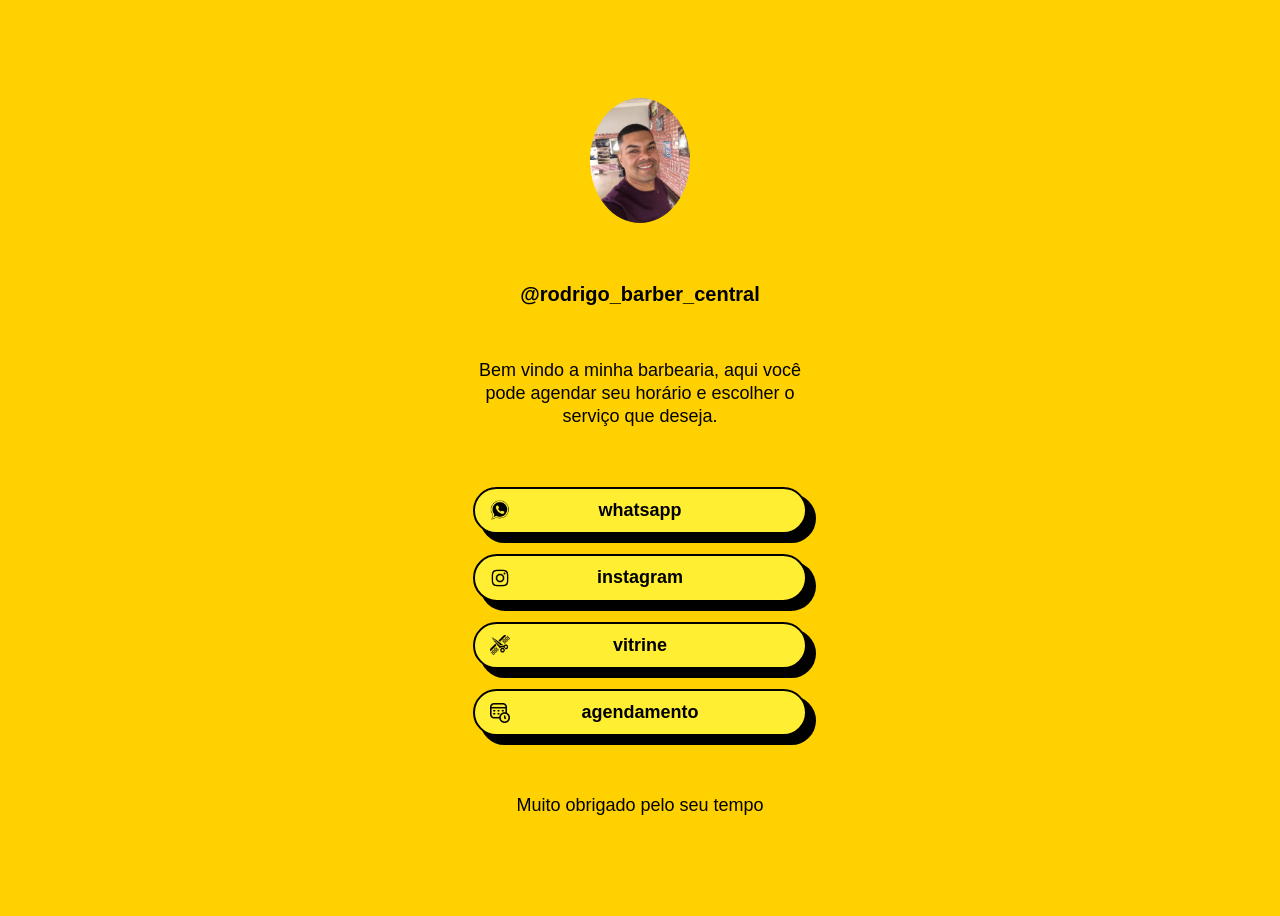
==== index.html @ ecd84998 "Acrescentei uma página de formulário" ====
<!DOCTYPE html>
<html lang="PT-BR">
<head>
    <meta charset="UTF-8">
    <meta name="viewport" content="width=device-width, initial-scale=1.0">
    <title>Protótipo de software de barbearia</title>
    <link rel="stylesheet" href="style.css">
</head>
<body>

    <header>
        <div class="container">
            <div class="avatar">
                <figure>
                    <img src="assets/Cidao.jpeg" alt="Foto do Cidão">
                </figure>
            </div>

            <div>
                <h1>@rodrigo_barber_central</h1>
            </div>

            <div>
                <p>Bem vindo a minha barbearia, aqui você pode agendar seu horário e escolher o serviço que deseja. 
                </p>
            </div>

        </div>
    </header>

    <main>
        <div class="container">
            <div class="links">
                <a href="https://wa.me/5519994191975" class="whatsapp">whatsapp</a>
                <a href="https://www.instagram.com/rodrigo_barber_central/" class="instagram">instagram</a>
                <a href="#" class="vitrine">vitrine</a>
                <a href="agendamento.html" class="agendamento">agendamento</a>
            </div>
        </div>
    </main>

   

    <footer>
        <div class="container">
            <p>Muito obrigado pelo seu tempo</p>
        </div>
    </footer>
    
</body>
</html>
---- style.css ----
body{
    font-family: "Bartonis Two Demo", sans-serif;
    background-color: #ffd100;
    font-size: 18px;
    line-height: 1.3;
}

.avatar img{
    width: 100px;
    border-radius: 100%;
}

.container{
    width: 334px;
    margin: 0 auto;
}

header{
    padding: 40px 0;
}

header h1{
    font-size: 20px;
    font-weight: 700;
}

header .container{
    display: flex;
    flex-direction: column;
    gap: 20px;
    align-items: center;
    text-align: center;
}

.links{
    display: flex;
    flex-direction: column;
    gap: 20px;
}

.links a{
    font-weight: 600;
    text-decoration: none;
    color: #000;
    text-align: center;
    border: 2px solid black;
    border-radius: 40px;
    padding: 10px;
    background-color: #ffee32;
    -webkit-box-shadow: 6px 6px 0px 1px #000;
    box-shadow: 8px 8px 0px 1px #000;
}

.links a{
    background-repeat: no-repeat;
    background-position: center left 15px;
    padding-left: 10px;
    transition: transform .15s ease, box-shadow .15s ease;
}

.links a:hover{
    transform: translate(-2px,-2px);
    box-shadow: 10px 18px 0 0 black;
}

.links a.whatsapp{
    background-image: url(assets/whatsapp\ icon.png);
    background-size: 20px 20px;
}

.links a.instagram{
    background-image: url(assets/instagran\ icon.png);
    background-size: 20px 20px;
}

.links a.vitrine{
    background-image: url(assets/vitrine\ icon.png);
    background-size: 20px 20px;
}

.links a.agendamento{
    background-image: url(assets/agenda\ icon.png);
    background-size: 20px 20px;
}

footer{
    text-align: center;
    padding: 40px 0;
}

/* Formatação para uso em dispositivos móveis */

body{
    display: flex;
    flex-direction: column;
    justify-content: center;
    min-height: 100vh;
}


/* Parte relacionada a formulário de contato */

.contact-form{
    background-color: #2e2e2e;
    padding: 80px 0;
}

.contact-form h2{
    color: #81a3fe;
    font-size: 10px;
    text-transform: uppercase;
    letter-spacing: 10px;
    margin-bottom: 40px;
}

.form{
    display: grid;
    grid-template-columns: repeat(2,1fr);
    gap: 20px;
}

.item-form{
    display: flex;
    flex-direction: column;
    gap: 10px;
    margin-bottom: 10px;
}

.item-form label{
    color: #c5c5c5;
    font-size: 10px;
    text-transform: uppercase;
    letter-spacing: 5px;
}

.item-form input{
    height: 48px;
    border-radius: 0;
    border: none;
    font-size: 16px;
    font-family: "Bartonis Two Demo", sans-serif;
    padding-left: 15px;
    padding-right: 15px;
}

.form-buttons{
    display: flex;
    justify-content: end;
    gap: 20px;
}
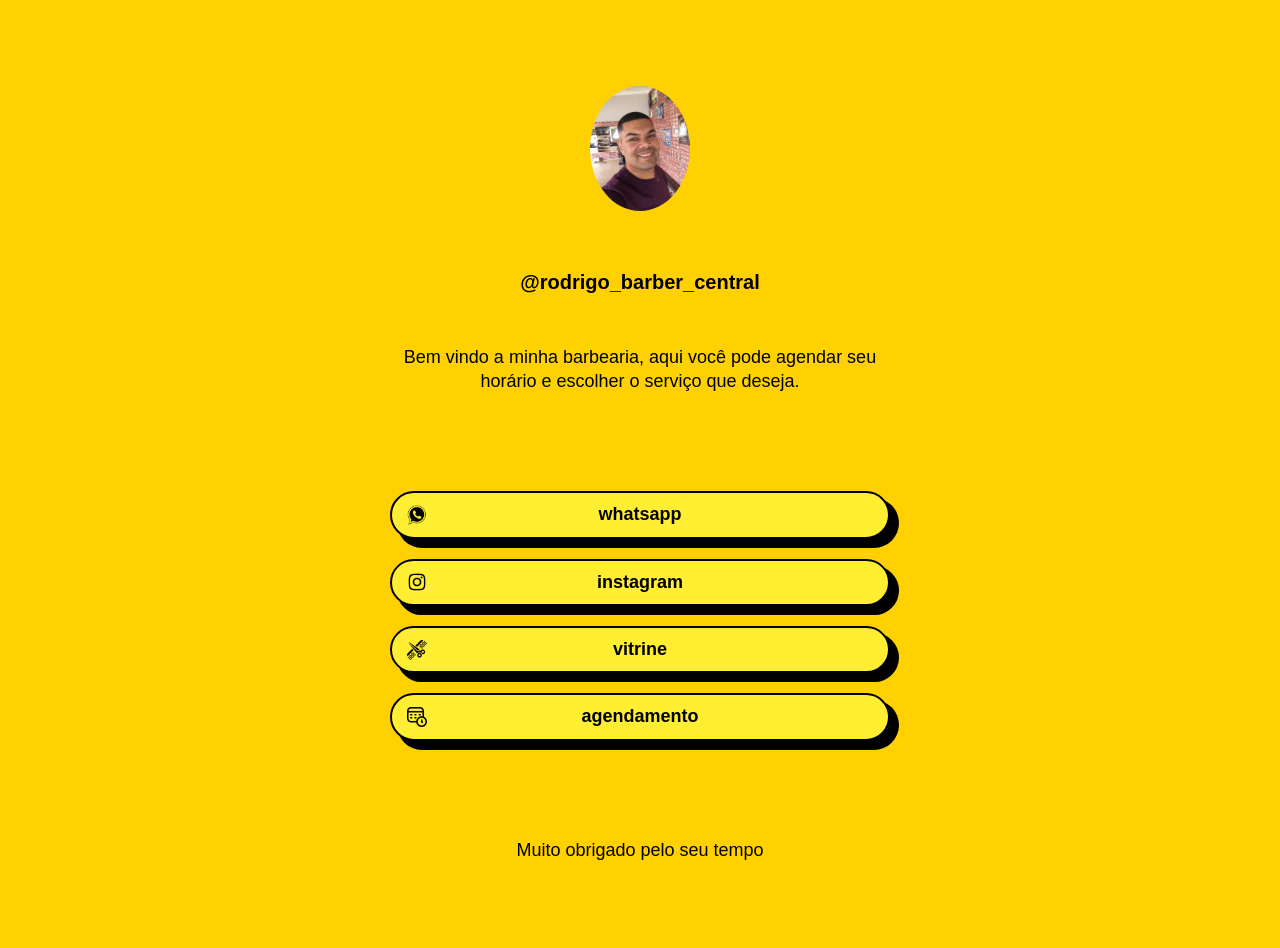
==== commit d15eabc0: "Consertei a responsividade do agendamento para celulares" ====
--- a/index.html
+++ b/index.html
@@ -5,6 +5,7 @@
     <meta name="viewport" content="width=device-width, initial-scale=1.0">
     <title>Protótipo de software de barbearia</title>
     <link rel="stylesheet" href="style.css">
+    <link rel="stylesheet" href="responsive.css">
 </head>
 <body>
 
@@ -39,7 +40,6 @@
         </div>
     </main>
 
-   
 
     <footer>
         <div class="container">
--- a/style.css
+++ b/style.css
@@ -10,9 +10,10 @@
     border-radius: 100%;
 }
 
-.container{
-    width: 334px;
+.container {
+    max-width: 500px;
     margin: 0 auto;
+    padding: 20px;
 }
 
 header{
@@ -133,7 +134,8 @@
     letter-spacing: 5px;
 }
 
-.item-form input{
+.item-form input,
+.item-form select {
     height: 48px;
     border-radius: 0;
     border: none;
@@ -145,8 +147,10 @@
 
 .form-buttons{
     display: flex;
+    grid-column: span 2;
     justify-content: end;
+    padding: 30px 0;
     gap: 20px;
+    height: 48px;
 }
 
-
--- a/responsive.css
+++ b/responsive.css
@@ -0,0 +1,46 @@
+@media (max-width: 1536px) {
+    
+}
+
+/* xl */
+@media (max-width: 1280px) {
+
+}
+
+/* lg */
+@media (max-width: 1024px) { 
+
+    
+}
+
+/* md */
+@media (max-width: 768px) {
+
+   
+
+}
+   
+
+/* sm */
+@media (max-width: 640px) {
+
+/* Modo para celulares*/
+
+  .form {
+        grid-template-columns: 1fr;
+    }
+
+    .form-buttons {
+        justify-content: center;
+    }
+
+     .form-buttons {
+        grid-column: span 1;
+    }
+
+}    
+
+/* xs */
+@media (max-width: 475px) {
+    
+}
